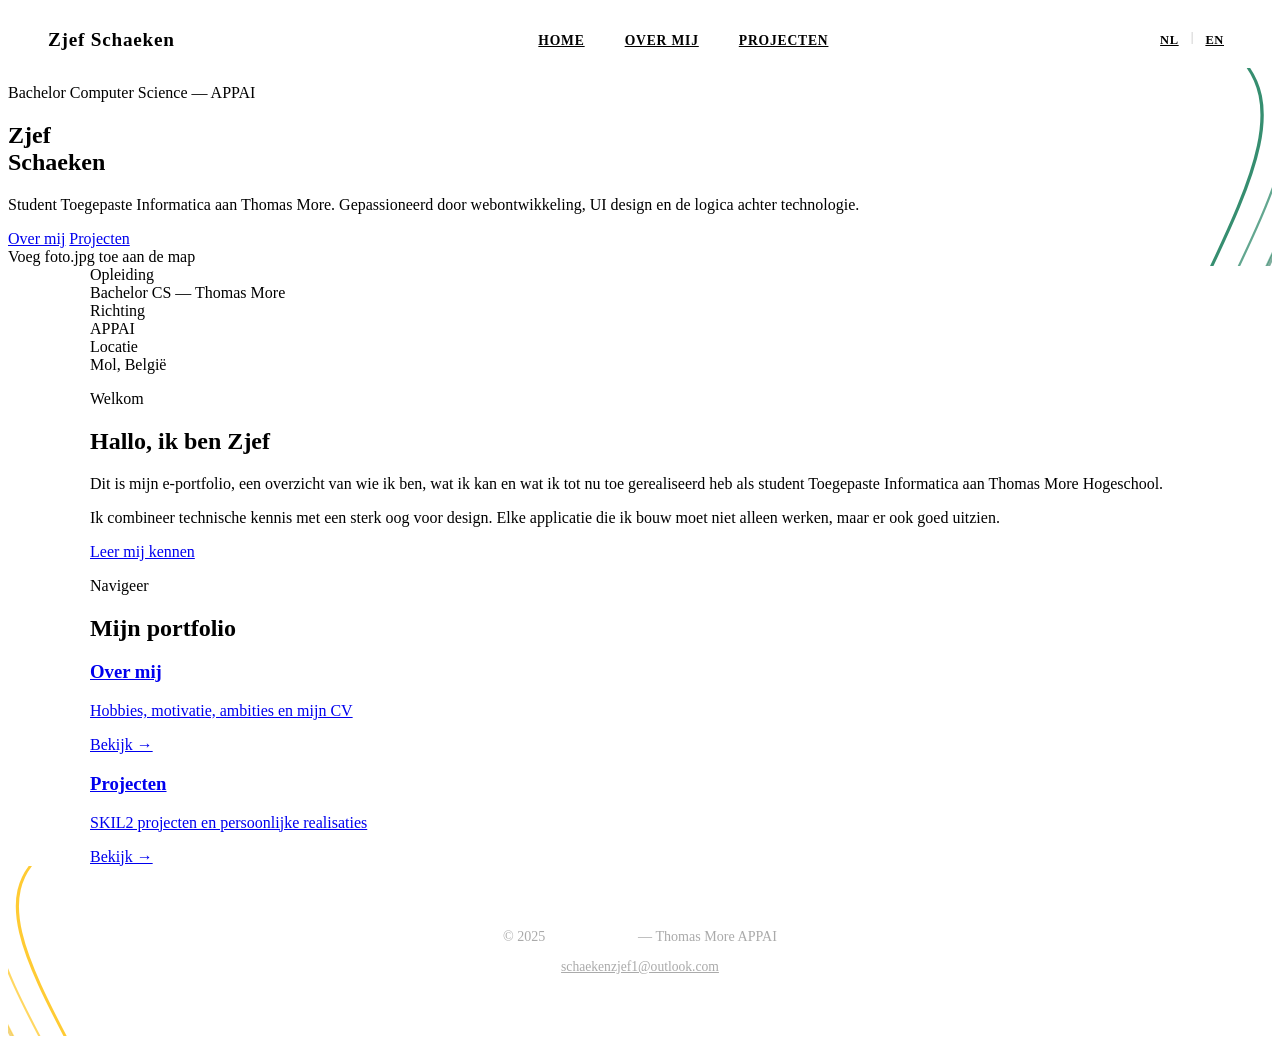
==== index.html @ 0b4c5e6b "changes" ====
<!DOCTYPE html>
<html lang="nl">
<head>
  <meta charset="UTF-8" />
  <meta name="viewport" content="width=device-width, initial-scale=1.0" />
  <title>Zjef Schaeken — Portfolio</title>
  <link rel="icon" href="favicon.svg" type="image/svg+xml" />
  <link rel="stylesheet" href="css/base.css" />
  <link rel="stylesheet" href="css/nav.css" />
  <link rel="stylesheet" href="css/layout.css" />
  <link rel="stylesheet" href="css/components.css" />
  <link rel="stylesheet" href="css/home.css" />
</head>
<body>

  <!-- NAV -->
  <nav>
    <span class="nav-logo">Zjef <span>Schaeken</span></span>
    <ul class="nav-links">
      <li><a href="index.html">Home</a></li>
      <li><a href="about.html">Over mij</a></li>
      <li><a href="projects.html">Projecten</a></li>
    </ul>
    <div class="nav-right">
      <div class="nav-lang">
        <a href="index.html"    data-lang="nl">NL</a>
        <span>|</span>
        <a href="index_en.html" data-lang="en">EN</a>
      </div>
      <button class="nav-toggle"><span></span><span></span><span></span></button>
    </div>
  </nav>

  <div class="page-content">

    <!-- HERO -->
    <section class="hero has-wave fade-up">
      <img class="wave-green-tl" src="images/wave-green-tl.svg" alt="" />
      <img class="wave-lines-green-right" src="images/wave-lines-green-right.svg" alt="" />

      <div class="hero-inner">
        <div>
          <p class="hero-label">Bachelor Computer Science — APPAI</p>
          <h1 class="hero-name">Zjef<br><span class="hero-name-last">Schaeken</span></h1>
          <p class="hero-sub">
            Student Toegepaste Informatica aan Thomas More.
            Gepassioneerd door webontwikkeling, UI design en de logica achter technologie.
          </p>
          <div class="hero-btns">
            <a href="about.html" class="btn btn-green">Over mij</a>
            <a href="projects.html" class="btn btn-white">Projecten</a>
          </div>
        </div>

        <div class="hero-photo">
          <img src="images/foto.jpg" alt="Zjef Schaeken"
               onerror="this.outerHTML='<div class=\'hero-photo-placeholder\'>Voeg foto.jpg toe aan de map</div>'" />
        </div>
      </div>
    </section>

    <!-- INFO BLOKKEN -->
    <div style="max-width:1100px; margin:0 auto; padding:0 3rem">
      <div class="info-row fade-up">
        <div class="info-block">
          <div class="info-block-label">Opleiding</div>
          <div class="info-block-value">Bachelor CS — Thomas More</div>
        </div>
        <div class="info-block">
          <div class="info-block-label">Richting</div>
          <div class="info-block-value">APPAI</div>
        </div>
        <div class="info-block">
          <div class="info-block-label">Locatie</div>
          <div class="info-block-value">Mol, België</div>
        </div>
      </div>
    </div>

    <!-- INTRO -->
    <div style="max-width:1100px; margin:0 auto; padding:0 3rem">
      <div class="intro-grid">
        <div class="fade-up">
          <p class="section-label">Welkom</p>
          <h2 class="section-title">Hallo, ik ben Zjef</h2>
          <div class="title-line"></div>
          <p>
            Dit is mijn e-portfolio, een overzicht van wie ik ben,
            wat ik kan en wat ik tot nu toe gerealiseerd heb als student
            Toegepaste Informatica aan Thomas More Hogeschool.
          </p>
          <p>
            Ik combineer technische kennis met een sterk oog voor design.
            Elke applicatie die ik bouw moet niet alleen werken, maar er ook
            goed uitzien.
          </p>
          <a href="about.html" class="btn btn-green" style="margin-top:1.5rem">Leer mij kennen</a>
        </div>

        <div class="fade-up delay-2">
          <p class="section-label">Navigeer</p>
          <h2 class="section-title">Mijn portfolio</h2>
          <div class="title-line"></div>
          <div class="nav-cards-grid" style="grid-template-columns:1fr; margin-top:0">
            <a href="about.html" class="nav-card">
              <h3>Over mij</h3>
              <p>Hobbies, motivatie, ambities en mijn CV</p>
              <span class="nav-card-arrow">Bekijk →</span>
            </a>
            <a href="projects.html" class="nav-card">
              <h3>Projecten</h3>
              <p>SKIL2 projecten en persoonlijke realisaties</p>
              <span class="nav-card-arrow">Bekijk →</span>
            </a>
          </div>
        </div>
      </div>
    </div>

    <!-- FOOTER -->
    <div class="has-wave section-black" style="padding:3rem; text-align:center; position:relative; overflow:hidden">
      <img class="wave-orange-br" src="images/wave-orange-br.svg" alt="" />
      <img class="wave-lines-orange-left" src="images/wave-lines-orange-left.svg" alt="" />
      <div style="position:relative; z-index:1">
        <p style="color:#aaa; font-size:0.88rem">
          &copy; 2025 <strong style="color:white">Zjef Schaeken</strong> — Thomas More APPAI
        </p>
        <p style="margin-top:0.5rem; font-size:0.85rem; color:#555">
          <a href="mailto:schaekenzjef1@outlook.com" style="color:#aaa">schaekenzjef1@outlook.com</a>
        </p>
      </div>
    </div>

  </div>

  <script src="nav.js"></script>
</body>
</html>
---- css/nav.css ----
/* =============================================
   NAVIGATIE
   ============================================= */

nav {
  position: fixed;
  top: 0; left: 0; right: 0;
  z-index: 100;
  background: var(--white);
  border-bottom: 2px solid var(--black);
  display: flex;
  align-items: center;
  justify-content: space-between;
  padding: 0 3rem;
  height: 80px;
}

.nav-logo {
  font-family: var(--font-display);
  font-weight: 800;
  font-size: 1.2rem;
  color: var(--black);
  letter-spacing: 0.04em;
}

.nav-logo span { color: var(--green); }

.nav-links {
  display: flex;
  gap: 2.5rem;
  list-style: none;
}

.nav-links a {
  font-family: var(--font-display);
  font-weight: 600;
  font-size: 0.85rem;
  color: var(--black);
  letter-spacing: 0.06em;
  text-transform: uppercase;
  transition: color 0.2s;
}

.nav-links a:hover,
.nav-links a.active {
  color: var(--green);
}

.nav-right {
  display: flex;
  align-items: center;
  gap: 1.5rem;
}

.nav-lang {
  display: flex;
  gap: 0.25rem;
  font-size: 0.78rem;
  font-family: var(--font-display);
  font-weight: 700;
}

.nav-lang a {
  padding: 3px 8px;
  color: var(--muted);
  letter-spacing: 0.05em;
  transition: color 0.2s;
}

.nav-lang a:hover,
.nav-lang a.active {
  color: var(--green);
}

.nav-lang span { color: #ccc; }

/* Hamburger mobiel */
.nav-toggle {
  display: none;
  flex-direction: column;
  gap: 5px;
  cursor: pointer;
  background: none;
  border: none;
}

.nav-toggle span {
  width: 22px;
  height: 2px;
  background: var(--black);
}

.page-content { padding-top: 60px; }

/* ---- Responsive nav ---- */
@media (max-width: 768px) {
  nav { padding: 0 1.25rem; }

  .nav-toggle { display: flex; }

  .nav-links {
    display: none;
    position: absolute;
    top: 60px; left: 0; right: 0;
    background: var(--white);
    flex-direction: column;
    padding: 1.5rem 2rem;
    gap: 1.25rem;
    border-bottom: 2px solid var(--black);
  }

  .nav-links.open { display: flex; }
}
---- css/layout.css ----
/* =============================================
   LAYOUT — secties, golven, page header, footer
   ============================================= */

/* ---- Secties ---- */
.section {
  padding: 5rem 3rem;
  max-width: 1100px;
  margin: 0 auto;
}

.section-full { padding: 5rem 3rem; }

.section-gray  { background: var(--gray); }

.section-black {
  background: var(--black);
  color: var(--white);
}

.section-black h1,
.section-black h2,
.section-black h3 { color: var(--white); }

/* ---- Golvende hoek-decoraties ---- */
.has-wave { position: relative; overflow: hidden; }

.wave-green-tl {
  position: absolute;
  top: 0; left: 0;
  width: 480px;
  pointer-events: none;
  z-index: 0;
}

.wave-orange-br {
  position: absolute;
  bottom: 0; right: 0;
  width: 440px;
  pointer-events: none;
  z-index: 0;
}

.wave-green-br {
  position: absolute;
  bottom: 0; right: 0;
  width: 480px;
  pointer-events: none;
  z-index: 0;
}

.wave-orange-bl {
  position: absolute;
  bottom: 0; left: 0;
  width: 440px;
  pointer-events: none;
  z-index: 0;
}

.wave-lines-green-right {
  position: absolute;
  top: 0; right: 0;
  width: 380px;
  height: 100%;
  pointer-events: none;
  z-index: 0;
}

.wave-lines-orange-left {
  position: absolute;
  top: 0; left: 0;
  width: 360px;
  height: 100%;
  pointer-events: none;
  z-index: 0;
}

/* Alles binnen een wave-sectie boven de golf */
.has-wave > *:not(.wave-green-tl):not(.wave-orange-br):not(.wave-green-br):not(.wave-orange-bl):not(.wave-lines-green-right):not(.wave-lines-orange-left) {
  position: relative;
  z-index: 1;
}

/* ---- Gedeelde paginaheader (about & projects) ---- */
.page-header {
  background: var(--black);
  color: var(--white);
  padding: 5rem 3rem 4rem;
}

.page-header-inner {
  max-width: 1100px;
  margin: 0 auto;
}

.page-header h1 {
  font-size: clamp(2.5rem, 5vw, 4rem);
  color: var(--white);
  margin-top: 0.5rem;
}

.page-header h1 span { color: var(--green); }

/* ---- Footer ---- */
footer {
  background: var(--black);
  color: #aaa;
  text-align: center;
  padding: 2rem;
  font-size: 0.85rem;
}

footer strong { color: var(--white); }

/* ---- Responsive ---- */
@media (max-width: 768px) {
  .section      { padding: 3rem 1.5rem; }
  .section-full { padding: 3rem 1.5rem; }
}
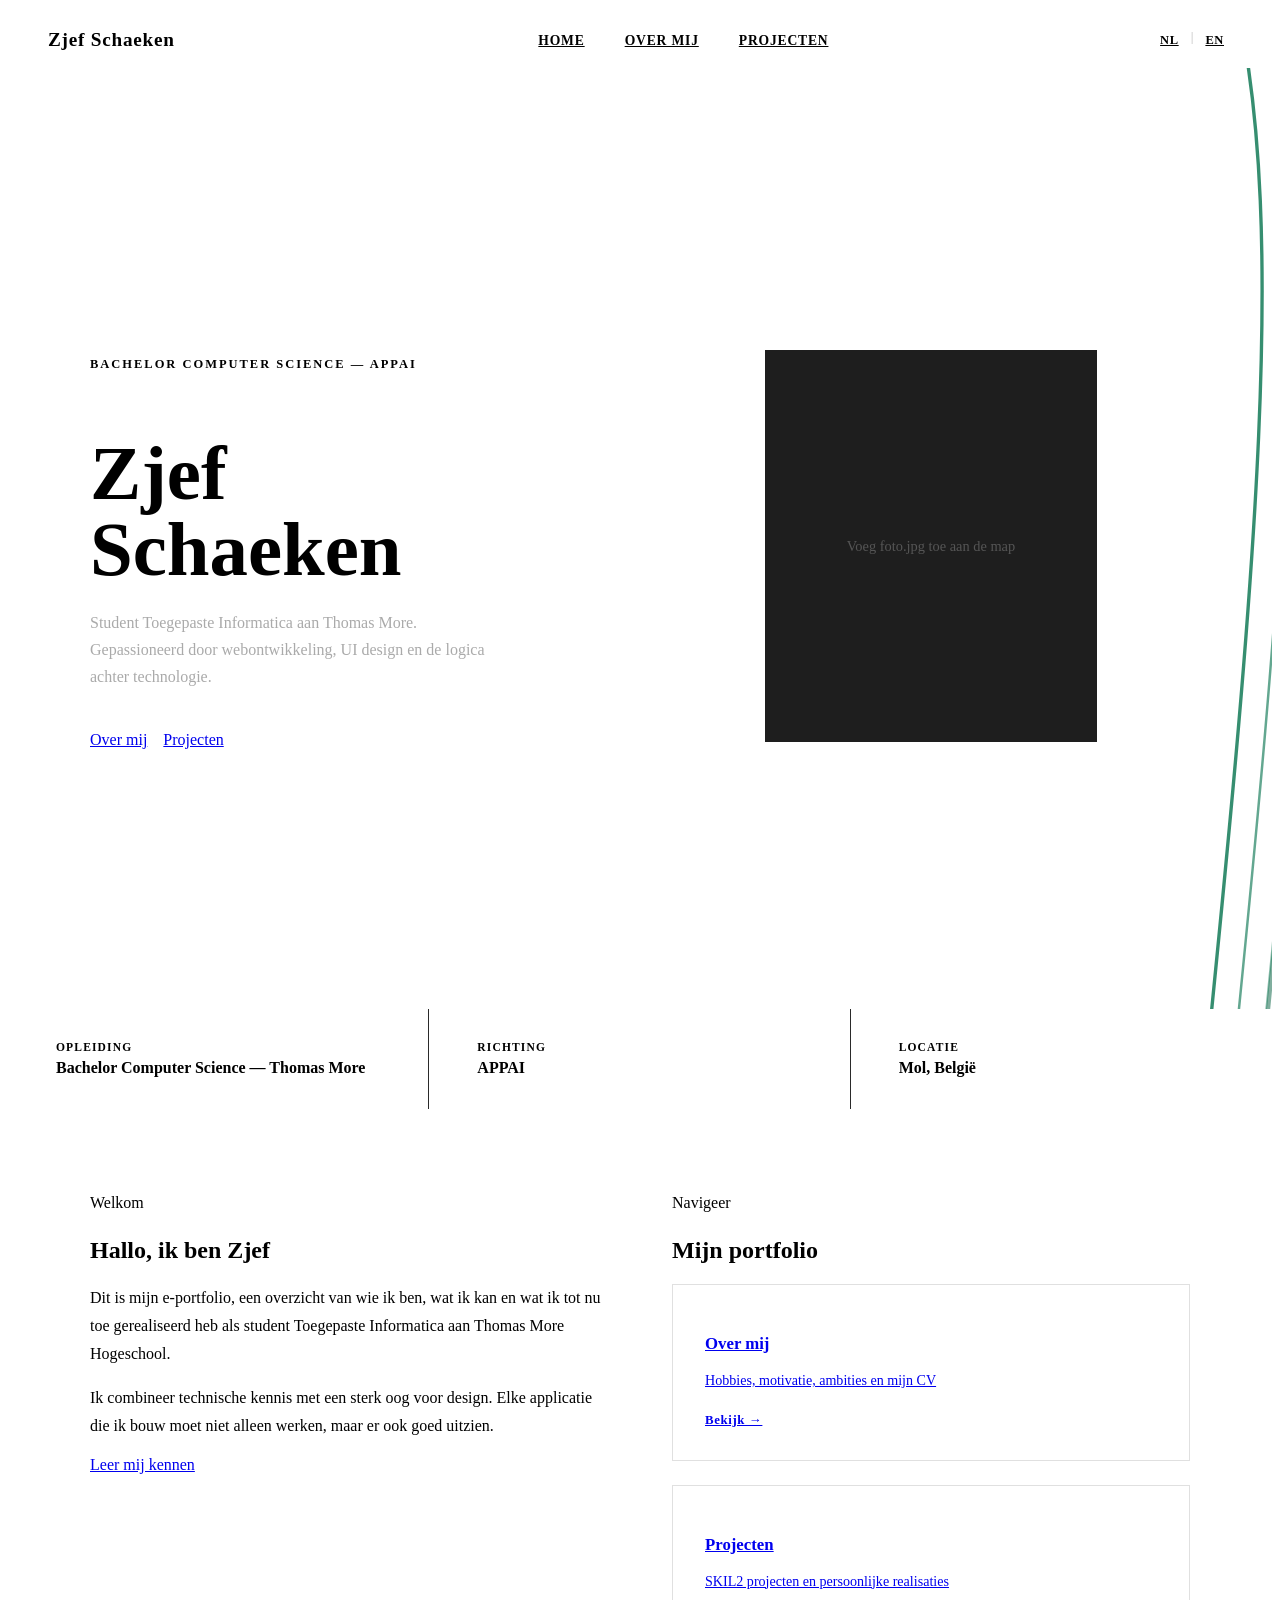
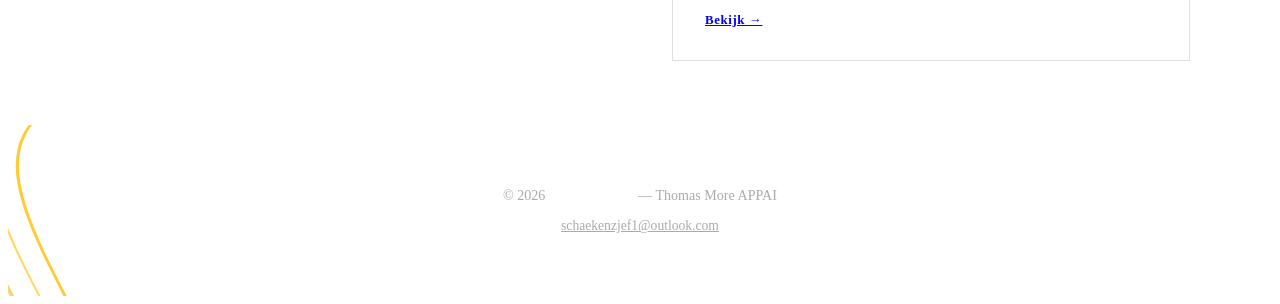
==== commit 275cd4b4: "change" ====
--- a/index.html
+++ b/index.html
@@ -60,20 +60,18 @@
     </section>
 
     <!-- INFO BLOKKEN -->
-    <div style="max-width:1100px; margin:0 auto; padding:0 3rem">
-      <div class="info-row fade-up">
-        <div class="info-block">
-          <div class="info-block-label">Opleiding</div>
-          <div class="info-block-value">Bachelor CS — Thomas More</div>
-        </div>
-        <div class="info-block">
-          <div class="info-block-label">Richting</div>
-          <div class="info-block-value">APPAI</div>
-        </div>
-        <div class="info-block">
-          <div class="info-block-label">Locatie</div>
-          <div class="info-block-value">Mol, België</div>
-        </div>
+    <div class="info-row fade-up">
+      <div class="info-block">
+        <div class="info-block-label">Opleiding</div>
+        <div class="info-block-value">Bachelor Computer Science — Thomas More</div>
+      </div>
+      <div class="info-block">
+        <div class="info-block-label">Richting</div>
+        <div class="info-block-value">APPAI</div>
+      </div>
+      <div class="info-block">
+        <div class="info-block-label">Locatie</div>
+        <div class="info-block-value">Mol, België</div>
       </div>
     </div>
 
@@ -123,7 +121,7 @@
       <img class="wave-lines-orange-left" src="images/wave-lines-orange-left.svg" alt="" />
       <div style="position:relative; z-index:1">
         <p style="color:#aaa; font-size:0.88rem">
-          &copy; 2025 <strong style="color:white">Zjef Schaeken</strong> — Thomas More APPAI
+          &copy; 2026 <strong style="color:white">Zjef Schaeken</strong> — Thomas More APPAI
         </p>
         <p style="margin-top:0.5rem; font-size:0.85rem; color:#555">
           <a href="mailto:schaekenzjef1@outlook.com" style="color:#aaa">schaekenzjef1@outlook.com</a>
--- a/css/home.css
+++ b/css/home.css
@@ -0,0 +1,198 @@
+/* =============================================
+   HOME — hero, info-blokken, intro, navigatiekaarten
+   ============================================= */
+
+/* ---- Hero ---- */
+.hero {
+  background: var(--black);
+  color: var(--white);
+  padding: 6rem 3rem 5rem;
+  min-height: 85vh;
+  display: flex;
+  align-items: center;
+}
+
+.hero-inner {
+  max-width: 1100px;
+  margin: 0 auto;
+  width: 100%;
+  display: grid;
+  grid-template-columns: 1fr 1fr;
+  gap: 4rem;
+  align-items: center;
+}
+
+.hero-label {
+  font-family: var(--font-display);
+  font-size: 0.78rem;
+  font-weight: 700;
+  letter-spacing: 0.16em;
+  text-transform: uppercase;
+  color: var(--orange);
+  margin-bottom: 1rem;
+}
+
+.hero-name {
+  font-family: var(--font-display);
+  font-weight: 800;
+  font-size: clamp(3rem, 6vw, 5rem);
+  line-height: 1;
+  color: var(--white);
+  margin-bottom: 0.25rem;
+}
+
+.hero-name-last { color: var(--green); }
+
+.hero-sub {
+  font-size: 1rem;
+  color: #aaa;
+  margin-top: 1.25rem;
+  max-width: 420px;
+  line-height: 1.7;
+}
+
+.hero-btns {
+  margin-top: 2.5rem;
+  display: flex;
+  gap: 1rem;
+}
+
+.hero-photo { display: flex; justify-content: center; }
+
+.hero-photo img {
+  width: 300px;
+  height: 360px;
+  object-fit: cover;
+  border: 3px solid var(--green);
+}
+
+.hero-photo-placeholder {
+  width: 300px;
+  height: 360px;
+  background: #1e1e1e;
+  border: 3px solid var(--green);
+  display: flex;
+  align-items: center;
+  justify-content: center;
+  color: #555;
+  font-size: 0.9rem;
+  text-align: center;
+  padding: 1rem;
+}
+
+/* ---- Info-blokken ---- */
+.info-row {
+  display: grid;
+  grid-template-columns: repeat(3, 1fr);
+  gap: 0;
+  background: var(--black);
+  width: 100%;
+}
+
+.info-block {
+  padding: 2rem 3rem;
+  border-right: 1px solid #2a2a2a;
+}
+
+.info-block:last-child { border-right: none; }
+
+.info-block-label {
+  font-family: var(--font-display);
+  font-size: 0.72rem;
+  font-weight: 700;
+  letter-spacing: 0.1em;
+  text-transform: uppercase;
+  color: var(--green);
+  margin-bottom: 0.4rem;
+}
+
+.info-block-value {
+  font-family: var(--font-display);
+  font-weight: 700;
+  font-size: 1rem;
+  color: var(--white);
+}
+
+/* ---- Intro grid ---- */
+.intro-grid {
+  display: grid;
+  grid-template-columns: 1fr 1fr;
+  gap: 4rem;
+  align-items: start;
+  padding-top: 4rem;
+  padding-bottom: 4rem;
+}
+
+.intro-grid p {
+  color: var(--muted);
+  margin-bottom: 1rem;
+  font-size: 1rem;
+  line-height: 1.75;
+}
+
+/* ---- Navigatiekaarten ---- */
+.nav-cards-grid {
+  display: grid;
+  grid-template-columns: repeat(3, 1fr);
+  gap: 1.5rem;
+  margin-top: 2.5rem;
+}
+
+.nav-card {
+  border: 1.5px solid #e0e0e0;
+  padding: 2rem;
+  transition: border-color 0.2s, transform 0.2s;
+  display: block;
+}
+
+.nav-card:hover {
+  border-color: var(--green);
+  transform: translateY(-3px);
+}
+
+.nav-card h3 {
+  font-family: var(--font-display);
+  font-weight: 700;
+  font-size: 1.05rem;
+  color: var(--black);
+  margin-bottom: 0.4rem;
+}
+
+.nav-card p {
+  font-size: 0.88rem;
+  color: var(--muted);
+}
+
+.nav-card-arrow {
+  display: block;
+  margin-top: 1.25rem;
+  font-family: var(--font-display);
+  font-weight: 700;
+  font-size: 0.8rem;
+  color: var(--green);
+  letter-spacing: 0.05em;
+}
+
+/* ---- Responsive ---- */
+@media (max-width: 900px) {
+  .hero-inner     { grid-template-columns: 1fr; }
+  .hero-photo     { display: none; }
+  .intro-grid     { grid-template-columns: 1fr; gap: 2.5rem; }
+  .info-row       { grid-template-columns: 1fr; }
+  .nav-cards-grid { grid-template-columns: 1fr; }
+}
+
+@media (max-width: 768px) {
+  .hero         { padding: 4rem 1.5rem 3.5rem; min-height: auto; }
+  .hero-btns    { flex-wrap: wrap; }
+  .intro-grid   { padding-top: 2.5rem; padding-bottom: 2.5rem; }
+}
+
+@media (max-width: 480px) {
+  .hero         { padding: 3rem 1.25rem 2.5rem; }
+  .hero-name    { font-size: clamp(2.4rem, 10vw, 3rem); }
+  .hero-btns    { flex-direction: column; align-items: flex-start; }
+  .hero-btns .btn { width: 100%; text-align: center; }
+  .info-block   { padding: 1.25rem; }
+  .intro-grid   { padding-top: 2rem; padding-bottom: 2rem; }
+}
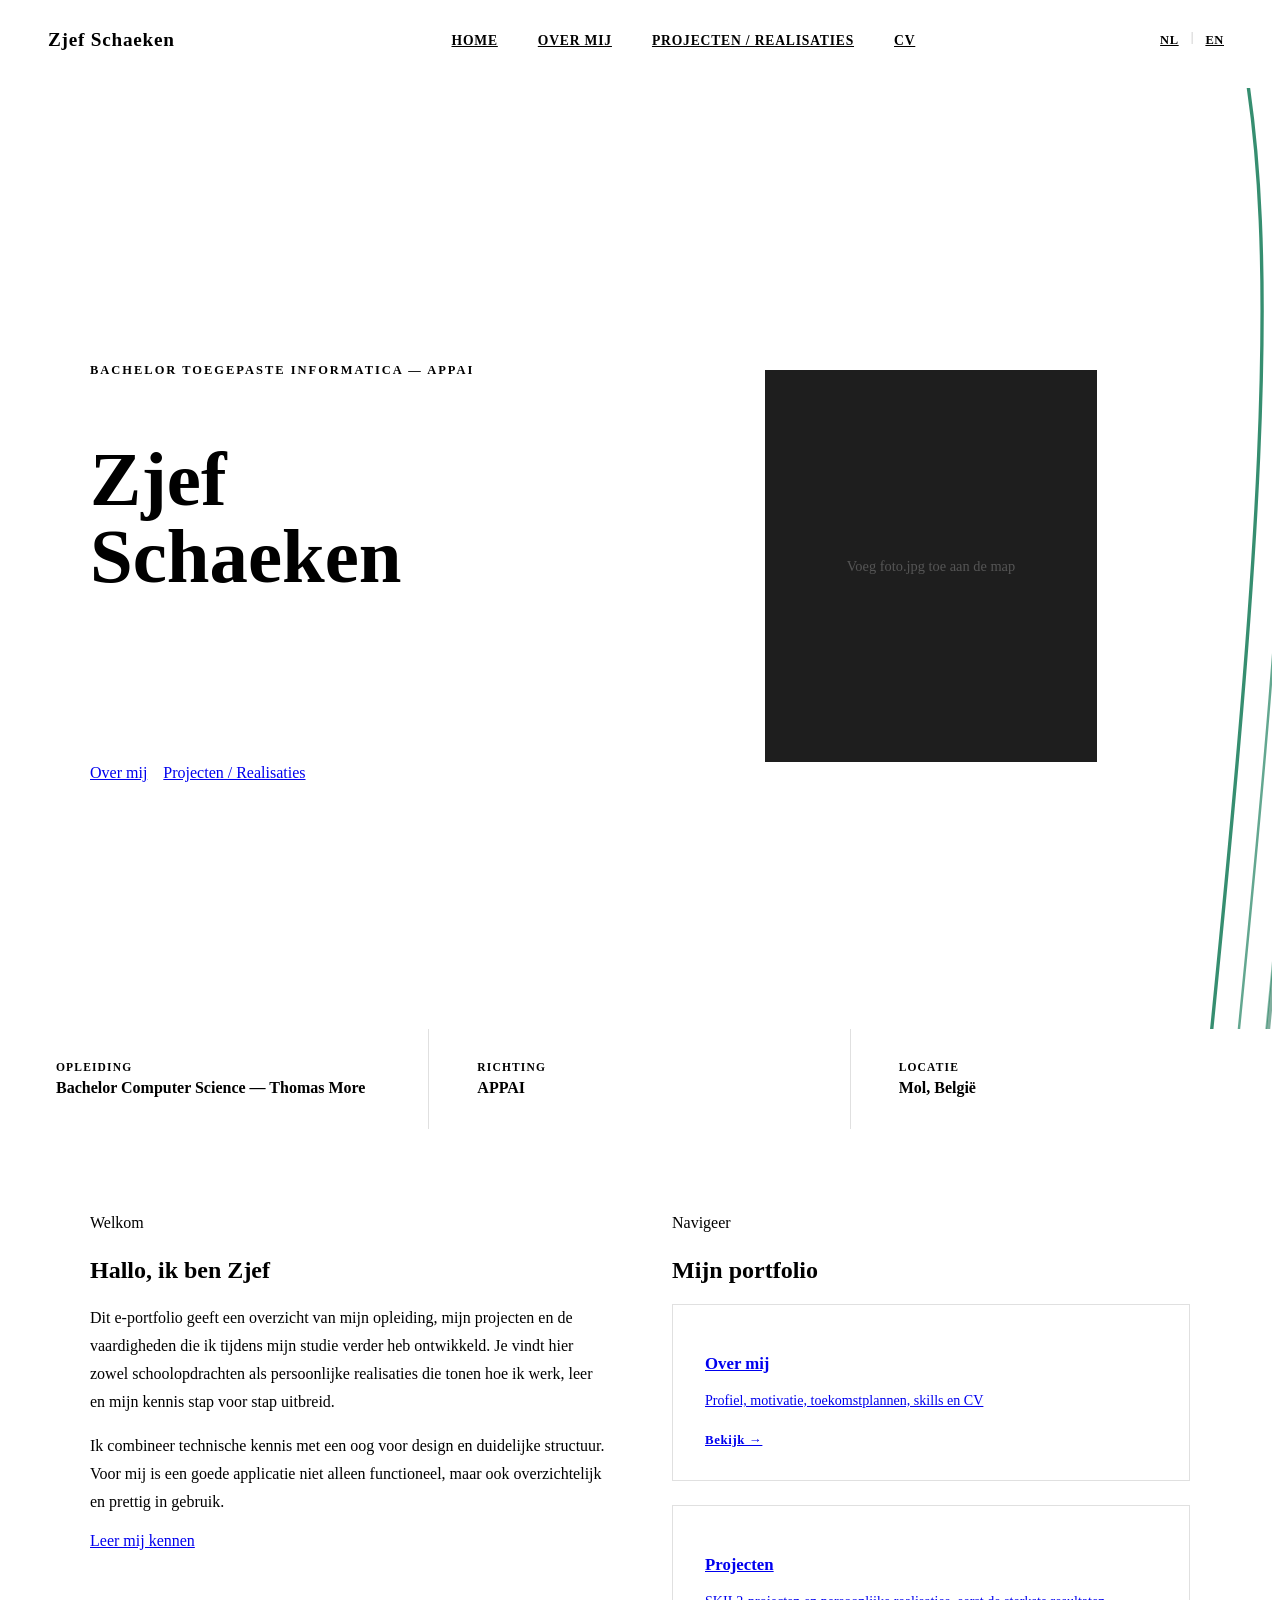
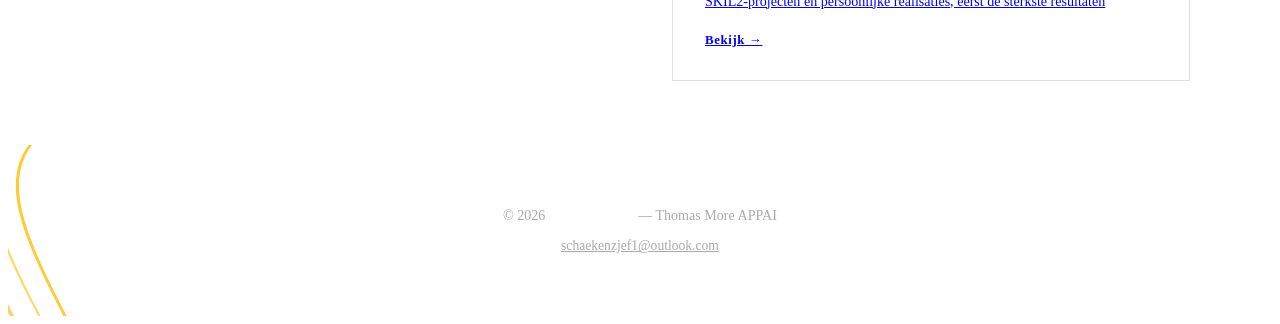
==== commit 104e7317: "finished" ====
--- a/index.html
+++ b/index.html
@@ -19,7 +19,8 @@
     <ul class="nav-links">
       <li><a href="index.html">Home</a></li>
       <li><a href="about.html">Over mij</a></li>
-      <li><a href="projects.html">Projecten</a></li>
+      <li><a href="projects.html">Projecten / Realisaties</a></li>
+      <li><a href="cv.html">CV</a></li>
     </ul>
     <div class="nav-right">
       <div class="nav-lang">
@@ -31,7 +32,7 @@
     </div>
   </nav>
 
-  <div class="page-content">
+  <main class="page-content">
 
     <!-- HERO -->
     <section class="hero has-wave fade-up">
@@ -40,15 +41,16 @@
 
       <div class="hero-inner">
         <div>
-          <p class="hero-label">Bachelor Computer Science — APPAI</p>
+          <p class="hero-label">Bachelor Toegepaste Informatica — APPAI</p>
           <h1 class="hero-name">Zjef<br><span class="hero-name-last">Schaeken</span></h1>
           <p class="hero-sub">
-            Student Toegepaste Informatica aan Thomas More.
-            Gepassioneerd door webontwikkeling, UI design en de logica achter technologie.
+            Ik ben Zjef Schaeken, student Toegepaste Informatica aan Thomas More.
+            Mijn interesse ligt bij webontwikkeling, interface design en het logisch
+            uitwerken van digitale oplossingen die technisch sterk en gebruiksvriendelijk zijn.
           </p>
           <div class="hero-btns">
             <a href="about.html" class="btn btn-green">Over mij</a>
-            <a href="projects.html" class="btn btn-white">Projecten</a>
+            <a href="projects.html" class="btn btn-white">Projecten / Realisaties</a>
           </div>
         </div>
 
@@ -83,14 +85,15 @@
           <h2 class="section-title">Hallo, ik ben Zjef</h2>
           <div class="title-line"></div>
           <p>
-            Dit is mijn e-portfolio, een overzicht van wie ik ben,
-            wat ik kan en wat ik tot nu toe gerealiseerd heb als student
-            Toegepaste Informatica aan Thomas More Hogeschool.
+            Dit e-portfolio geeft een overzicht van mijn opleiding, mijn projecten en de
+            vaardigheden die ik tijdens mijn studie verder heb ontwikkeld. Je vindt hier
+            zowel schoolopdrachten als persoonlijke realisaties die tonen hoe ik werk,
+            leer en mijn kennis stap voor stap uitbreid.
           </p>
           <p>
-            Ik combineer technische kennis met een sterk oog voor design.
-            Elke applicatie die ik bouw moet niet alleen werken, maar er ook
-            goed uitzien.
+            Ik combineer technische kennis met een oog voor design en duidelijke structuur.
+            Voor mij is een goede applicatie niet alleen functioneel, maar ook overzichtelijk
+            en prettig in gebruik.
           </p>
           <a href="about.html" class="btn btn-green" style="margin-top:1.5rem">Leer mij kennen</a>
         </div>
@@ -102,12 +105,12 @@
           <div class="nav-cards-grid" style="grid-template-columns:1fr; margin-top:0">
             <a href="about.html" class="nav-card">
               <h3>Over mij</h3>
-              <p>Hobbies, motivatie, ambities en mijn CV</p>
+              <p>Profiel, motivatie, toekomstplannen, skills en CV</p>
               <span class="nav-card-arrow">Bekijk →</span>
             </a>
             <a href="projects.html" class="nav-card">
               <h3>Projecten</h3>
-              <p>SKIL2 projecten en persoonlijke realisaties</p>
+              <p>SKIL2-projecten en persoonlijke realisaties, eerst de sterkste resultaten</p>
               <span class="nav-card-arrow">Bekijk →</span>
             </a>
           </div>
@@ -129,7 +132,7 @@
       </div>
     </div>
 
-  </div>
+  </main>
 
   <script src="nav.js"></script>
 </body>
--- a/css/nav.css
+++ b/css/nav.css
@@ -46,6 +46,10 @@
   color: var(--green);
 }
 
+.nav-links a[aria-current="page"] {
+  color: var(--green);
+}
+
 .nav-right {
   display: flex;
   align-items: center;
@@ -72,6 +76,10 @@
   color: var(--green);
 }
 
+.nav-lang a[aria-current="page"] {
+  color: var(--green);
+}
+
 .nav-lang span { color: #ccc; }
 
 /* Hamburger mobiel */
@@ -90,23 +98,26 @@
   background: var(--black);
 }
 
-.page-content { padding-top: 60px; }
+.page-content { padding-top: 80px; }
 
 /* ---- Responsive nav ---- */
 @media (max-width: 768px) {
-  nav { padding: 0 1.25rem; }
+  nav { padding: 0 1.25rem; height: 64px; }
+
+  .page-content { padding-top: 64px; }
 
   .nav-toggle { display: flex; }
 
   .nav-links {
     display: none;
     position: absolute;
-    top: 60px; left: 0; right: 0;
+    top: 64px; left: 0; right: 0;
     background: var(--white);
     flex-direction: column;
     padding: 1.5rem 2rem;
     gap: 1.25rem;
     border-bottom: 2px solid var(--black);
+    z-index: 99;
   }
 
   .nav-links.open { display: flex; }
--- a/css/layout.css
+++ b/css/layout.css
@@ -83,7 +83,7 @@
 
 /* ---- Gedeelde paginaheader (about & projects) ---- */
 .page-header {
-  background: var(--black);
+  background: var(--green);
   color: var(--white);
   padding: 5rem 3rem 4rem;
 }
@@ -99,12 +99,12 @@
   margin-top: 0.5rem;
 }
 
-.page-header h1 span { color: var(--green); }
+.page-header h1 span { color: var(--white); }
 
 /* ---- Footer ---- */
 footer {
-  background: var(--black);
-  color: #aaa;
+  background: var(--green);
+  color: rgba(255, 255, 255, 0.75);
   text-align: center;
   padding: 2rem;
   font-size: 0.85rem;
@@ -116,4 +116,21 @@
 @media (max-width: 768px) {
   .section      { padding: 3rem 1.5rem; }
   .section-full { padding: 3rem 1.5rem; }
+  .page-header  { padding: 3.5rem 1.5rem 2.5rem; }
+
+  .wave-green-tl        { width: 280px; }
+  .wave-orange-br       { width: 260px; }
+  .wave-lines-green-right { width: 220px; }
+  .wave-lines-orange-left { width: 200px; }
 }
+
+@media (max-width: 480px) {
+  .section      { padding: 2.5rem 1.25rem; }
+  .section-full { padding: 2.5rem 1.25rem; }
+  .page-header  { padding: 2.5rem 1.25rem 2rem; }
+
+  .wave-green-tl        { width: 180px; }
+  .wave-orange-br       { width: 160px; }
+  .wave-lines-green-right { width: 140px; }
+  .wave-lines-orange-left { width: 130px; }
+}
--- a/css/home.css
+++ b/css/home.css
@@ -4,7 +4,7 @@
 
 /* ---- Hero ---- */
 .hero {
-  background: var(--black);
+  background: var(--green);
   color: var(--white);
   padding: 6rem 3rem 5rem;
   min-height: 85vh;
@@ -41,11 +41,11 @@
   margin-bottom: 0.25rem;
 }
 
-.hero-name-last { color: var(--green); }
+.hero-name-last { color: var(--white); }
 
 .hero-sub {
   font-size: 1rem;
-  color: #aaa;
+  color: rgba(255, 255, 255, 0.85);
   margin-top: 1.25rem;
   max-width: 420px;
   line-height: 1.7;
@@ -63,7 +63,7 @@
   width: 300px;
   height: 360px;
   object-fit: cover;
-  border: 3px solid var(--green);
+  border: 3px solid var(--white);
 }
 
 .hero-photo-placeholder {
@@ -85,13 +85,13 @@
   display: grid;
   grid-template-columns: repeat(3, 1fr);
   gap: 0;
-  background: var(--black);
+  background: var(--white);
   width: 100%;
 }
 
 .info-block {
   padding: 2rem 3rem;
-  border-right: 1px solid #2a2a2a;
+  border-right: 1px solid #e0e0e0;
 }
 
 .info-block:last-child { border-right: none; }
@@ -102,7 +102,7 @@
   font-weight: 700;
   letter-spacing: 0.1em;
   text-transform: uppercase;
-  color: var(--green);
+  color: var(--orange);
   margin-bottom: 0.4rem;
 }
 
@@ -110,7 +110,7 @@
   font-family: var(--font-display);
   font-weight: 700;
   font-size: 1rem;
-  color: var(--white);
+  color: var(--black);
 }
 
 /* ---- Intro grid ---- */
